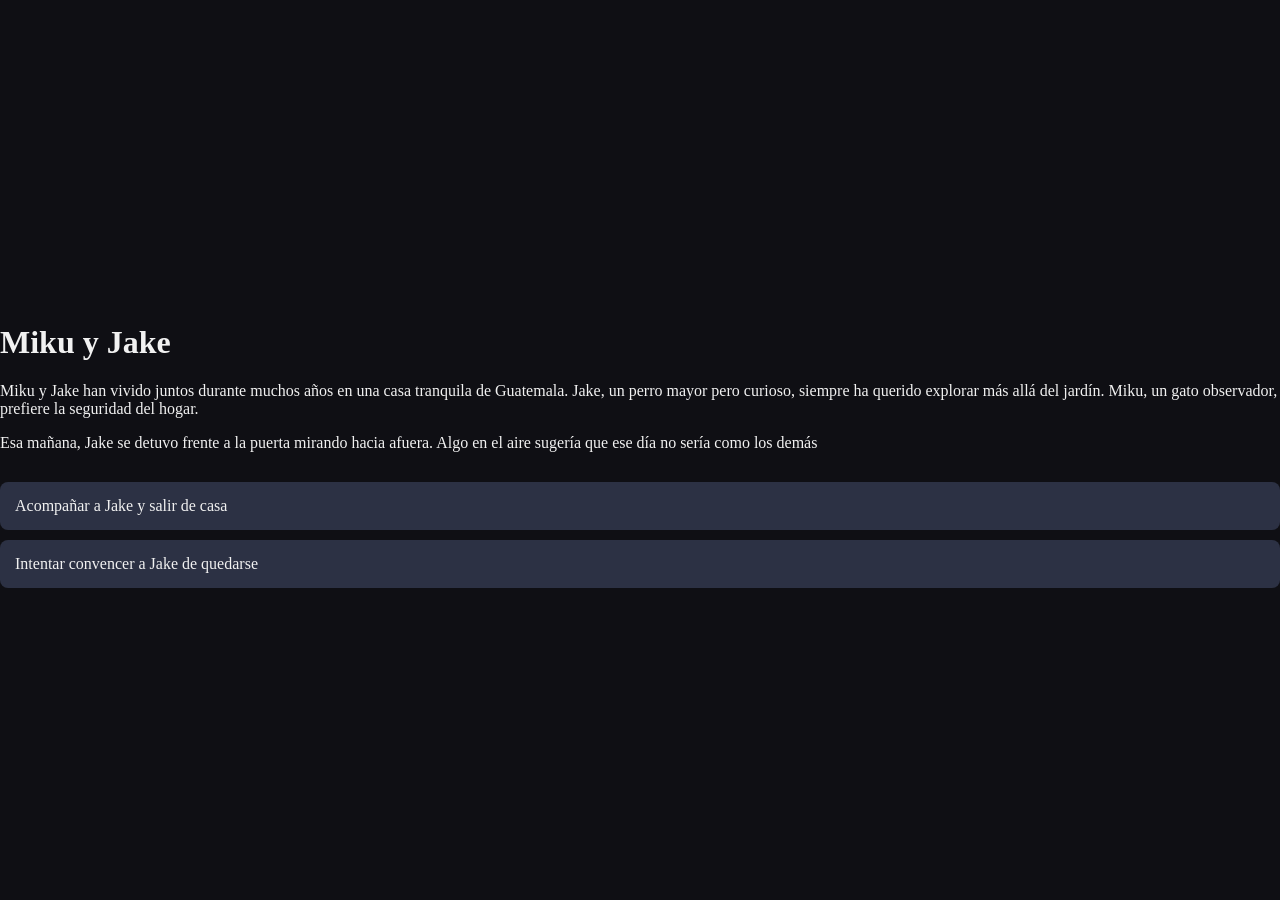
==== story/index/index.html @ b95c3878 "feat(story): implement undertale-style layout for decision scenes" ====
<!DOCTYPE html>
<html lang="es">
<head>
    <meta charset="UTF-8">
    <title> Miku y Jake - diferente</title>
    <link rel="stylesheet" href="../css/styles.css"

</head>

<body class="scene">
    <div class="game-container">
        <h1 class="title">Miku y Jake</h1>

        <p class="dialogue-text">
            Miku y Jake han vivido juntos durante muchos años en una casa tranquila de Guatemala.
            Jake, un perro mayor pero curioso, siempre ha querido explorar más allá del jardín.
            Miku, un gato observador, prefiere la seguridad del hogar.
        </p>
        <p class="dialogue-text">
            Esa mañana, Jake se detuvo frente a la puerta mirando hacia afuera.
            Algo en el aire sugería que ese día no sería como los demás
        </p>
        <div class="choices">
            <a class="choice-btn" href="../desitions/follow_jake.html">
                Acompañar a Jake y salir de casa
            </a>
            <a class="choice btn" href="../desitions/stay.html">
                Intentar convencer a Jake de quedarse 
            </a>

        </div>
    </div>
</body>
</html>
---- story/css/styles.css ----
body {
    margin: 0;
    background-color: #0f0f14;
    font-family: 'Georgia', serif;
    color: #f1f1f1;
    display: flex;
    justify-content: center;
    align-items: center;
    min-height: 100vh;
}

.game-screen {
    width: 80%;
    max-width: 900px;
}

.dialog-box {
    background-color: #1c1f2b;
    padding: 40px;
    border-radius: 12px;
    box-shadow: 0 0 25px rgba(0,0,0,0.6);
    animation: fadeIn 1s ease-in-out;
}

.dialog-box h1 {
    margin-top: 0;
    font-size: 2rem;
}

.choices {
    margin-top: 30px;
    display: flex;
    flex-direction: column;
}

.choices a {
    text-decoration: none;
    background-color: #2c3144;
    color: #f1f1f1;
    padding: 15px;
    margin-bottom: 10px;
    border-radius: 8px;
    transition: all 0.3s ease;
}

.choices a:hover {
    background-color: #4e5cff;
    transform: translateX(10px);
}

@keyframes fadeIn {
    from {
        opacity: 0;
        transform: translateY(15px);
    }
    to {
        opacity: 1;
        transform: translateY(0);
    }
}
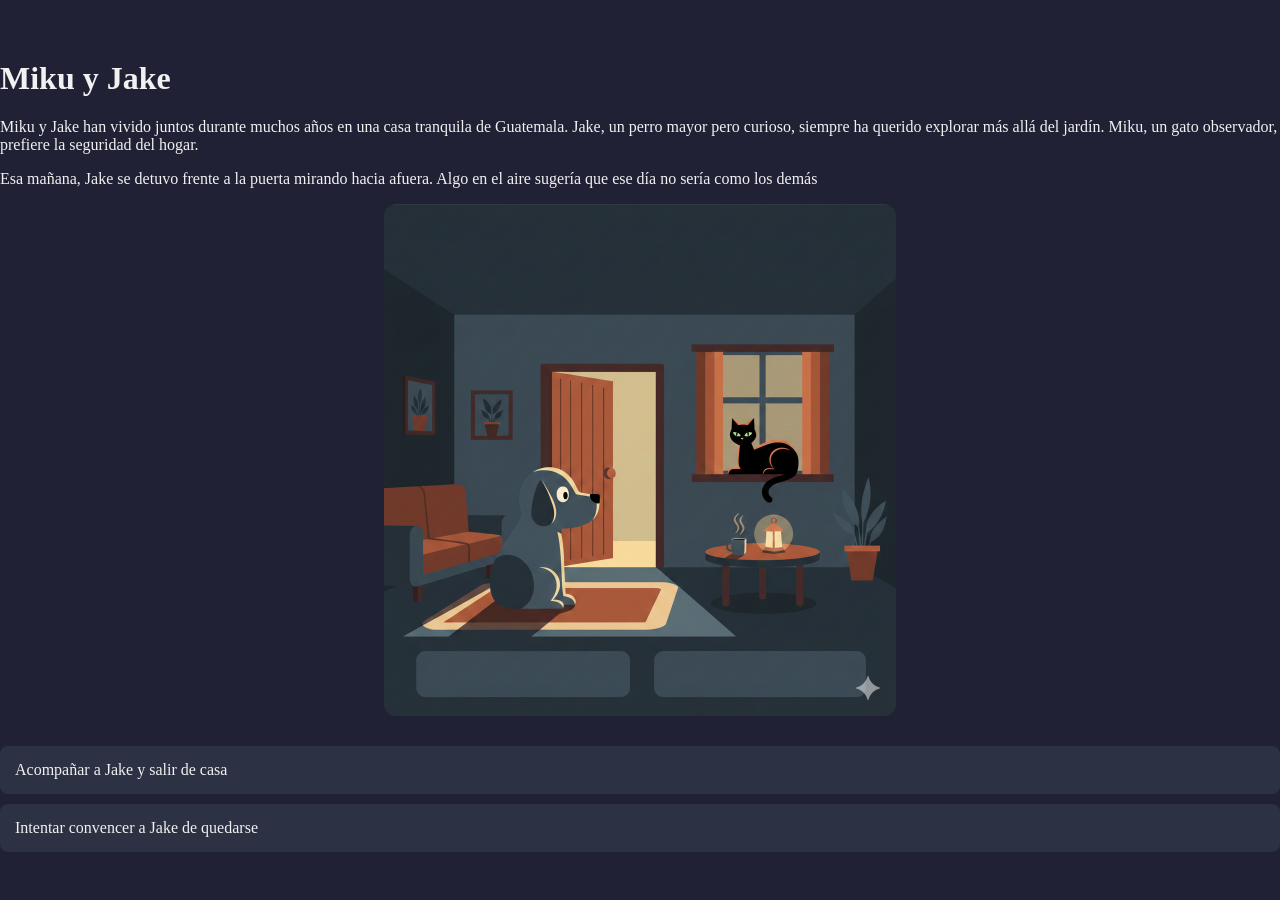
==== commit b9794b9d: "feat(story): integrate narrative images into all story scenes" ====
--- a/story/index/index.html
+++ b/story/index/index.html
@@ -9,6 +9,7 @@
 
 <body class="scene">
     <div class="game-container">
+
         <h1 class="title">Miku y Jake</h1>
 
         <p class="dialogue-text">
@@ -20,6 +21,8 @@
             Esa mañana, Jake se detuvo frente a la puerta mirando hacia afuera.
             Algo en el aire sugería que ese día no sería como los demás
         </p>
+                <img class="story-image" src="../images/follow.png" alt="Miku y Jake en casa">
+
         <div class="choices">
             <a class="choice-btn" href="../desitions/follow_jake.html">
                 Acompañar a Jake y salir de casa
--- a/story/css/styles.css
+++ b/story/css/styles.css
@@ -1,6 +1,6 @@
 body {
     margin: 0;
-    background-color: #0f0f14;
+    background-color: #212136;
     font-family: 'Georgia', serif;
     color: #f1f1f1;
     display: flex;
@@ -58,3 +58,19 @@
         transform: translateY(0);
     }
 }
+.bad-ending .dialogue-box {
+    border-color: #ff4444;
+}
+
+.bad-ending .dialogue-text {
+    color: #dddddd;
+}
+.story-image {
+    width: 40%;          /* ocupa 40% del contenedor */
+    aspect-ratio: 1 / 1; /* hace que sea cuadrado */
+    object-fit: cover;   /* recorta sin deformar */
+    display: block;
+    margin: 0 auto 20px auto;
+    border-radius: 12px;
+}
+
